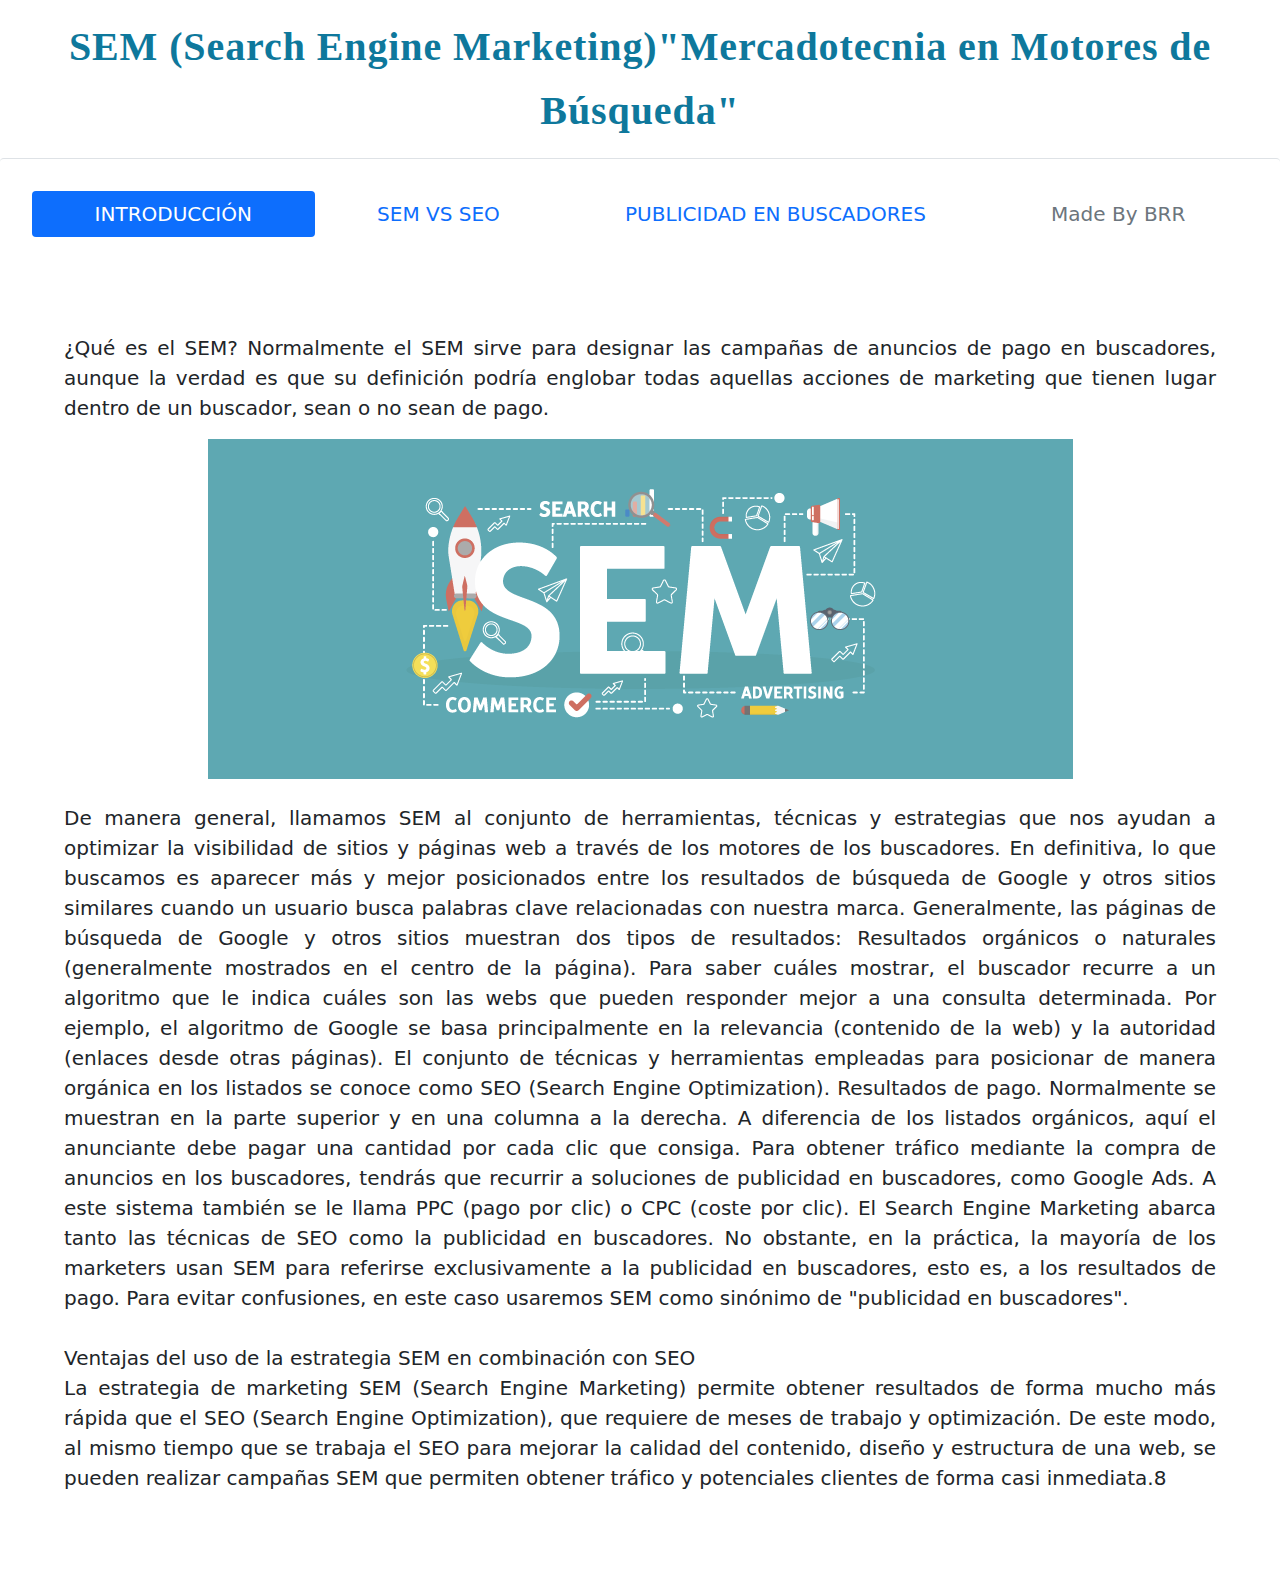
==== index.html @ e19be91e "Versión 1 de la Presentación" ====
<!DOCTYPE html>
<html lang="es">
<head>
    <link rel="stylesheet" href="css/style.css">
    <link rel="stylesheet" href="css/bootstrap.min.css">
    <meta charset="UTF-8">
    <meta http-equiv="X-UA-Compatible" content="IE=edge">
    <meta name="viewport" content="width=device-width, initial-scale=1.0">
    <title>Search Engine Marketing</title>
</head>
<body>
    <h1 class="titulos">SEM (Search Engine Marketing)"Mercadotecnia en Motores de Búsqueda"</h1>
    <div class="navBar">
    <ul class="nav nav-pills nav-fill">
        <li class="nav-item">
          <a class="nav-link active" aria-current="page" href="index.html">INTRODUCCIÓN</a>
        </li>
        <li class="nav-item">
          <a class="nav-link" href="versus.html">SEM VS SEO</a>
        </li>
        <li class="nav-item">
          <a class="nav-link" href="ads.html">PUBLICIDAD EN BUSCADORES</a>
        </li>
        <li class="nav-item">
          <a class="nav-link disabled" href="#" tabindex="-1" aria-disabled="true">Made By BRR</a>
        </li>
      </ul>
    </div>
    <br><br>
    <div class="texto">
        <p class="lead">
        <strong>¿Qué es el SEM?</strong>
        Normalmente el SEM sirve para designar las campañas de anuncios de pago en buscadores, aunque la verdad es que su definición podría englobar todas aquellas acciones de marketing que tienen lugar dentro de un buscador, sean o no sean de pago.
        </p>
        <div class="imagenes"><img src="img/que-es-sem.png" class="img-fluid" alt="QUÉ ES SEM?"></div>
        <br>
        <p class="lead">
            De manera general, llamamos SEM al conjunto de herramientas, técnicas y estrategias que nos ayudan a optimizar la visibilidad de sitios y páginas web a través de los motores de los buscadores. En definitiva, lo que buscamos es aparecer más y mejor posicionados entre los resultados de búsqueda de Google y otros sitios similares cuando un usuario busca palabras clave relacionadas con nuestra marca.

            Generalmente, las páginas de búsqueda de Google y otros sitios muestran dos tipos de resultados:

            Resultados orgánicos o naturales (generalmente mostrados en el centro de la página). Para saber cuáles mostrar, el buscador recurre a un algoritmo que le indica cuáles son las webs que pueden responder mejor a una consulta determinada. Por ejemplo, el algoritmo de Google se basa principalmente en la relevancia (contenido de la web) y la autoridad (enlaces desde otras páginas). El conjunto de técnicas y herramientas empleadas para posicionar de manera orgánica en los listados se conoce como SEO (Search Engine Optimization).

            Resultados de pago. Normalmente se muestran en la parte superior y en una columna a la derecha. A diferencia de los listados orgánicos, aquí el anunciante debe pagar una cantidad por cada clic que consiga. Para obtener tráfico mediante la compra de anuncios en los buscadores, tendrás que recurrir a soluciones de publicidad en buscadores, como Google Ads. A este sistema también se le llama PPC (pago por clic) o CPC (coste por clic).

            El Search Engine Marketing abarca tanto las técnicas de SEO como la publicidad en buscadores. No obstante, en la práctica, la mayoría de los marketers usan SEM para referirse exclusivamente a la publicidad en buscadores, esto es, a los resultados de pago. Para evitar confusiones, en este caso usaremos SEM como sinónimo de "publicidad en buscadores".
            <br><br>
            <strong>Ventajas del uso de la estrategia SEM en combinación con SEO</strong>
            <br>
            La estrategia de marketing SEM (Search Engine Marketing) permite obtener resultados de forma mucho más rápida que el SEO (Search Engine Optimization), que requiere de meses de trabajo y optimización. De este modo, al mismo tiempo que se trabaja el SEO para mejorar la calidad del contenido, diseño y estructura de una web, se pueden realizar campañas SEM que permiten obtener tráfico y potenciales clientes de forma casi inmediata.8​
        </p>
    </div>
</body>
</html>
---- css/style.css ----
@media (min-width: 576px){
.navBar {
    padding: 1.5rem;
    margin-right: 0;
    margin-left: 0;
    border-width: 1px;
    border-top-left-radius: .25rem;
    border-top-right-radius: .25rem;
    }
}
.navBar {
    position: relative;
    padding: 2rem;
    margin: 2rem -.75rem 2;
    border: solid #dee2e6;
    border-width: 1px 0 0;
}
.titulos {
    font-family: 'Roboto Condensed';
    font-weight: bold;
    line-height: 64px;
    letter-spacing: 0.9px;
    color: #0e789c;
    margin-bottom: 15px;
    margin-top: 15px;
    text-align: center;
}
.texto{
    position: relative;
    padding: 4rem;
    margin: -3rem 0 0;
    text-align: justify;
}
a{
    font-size: 1.25rem;
}
.imagenes{
    text-align: center;
}
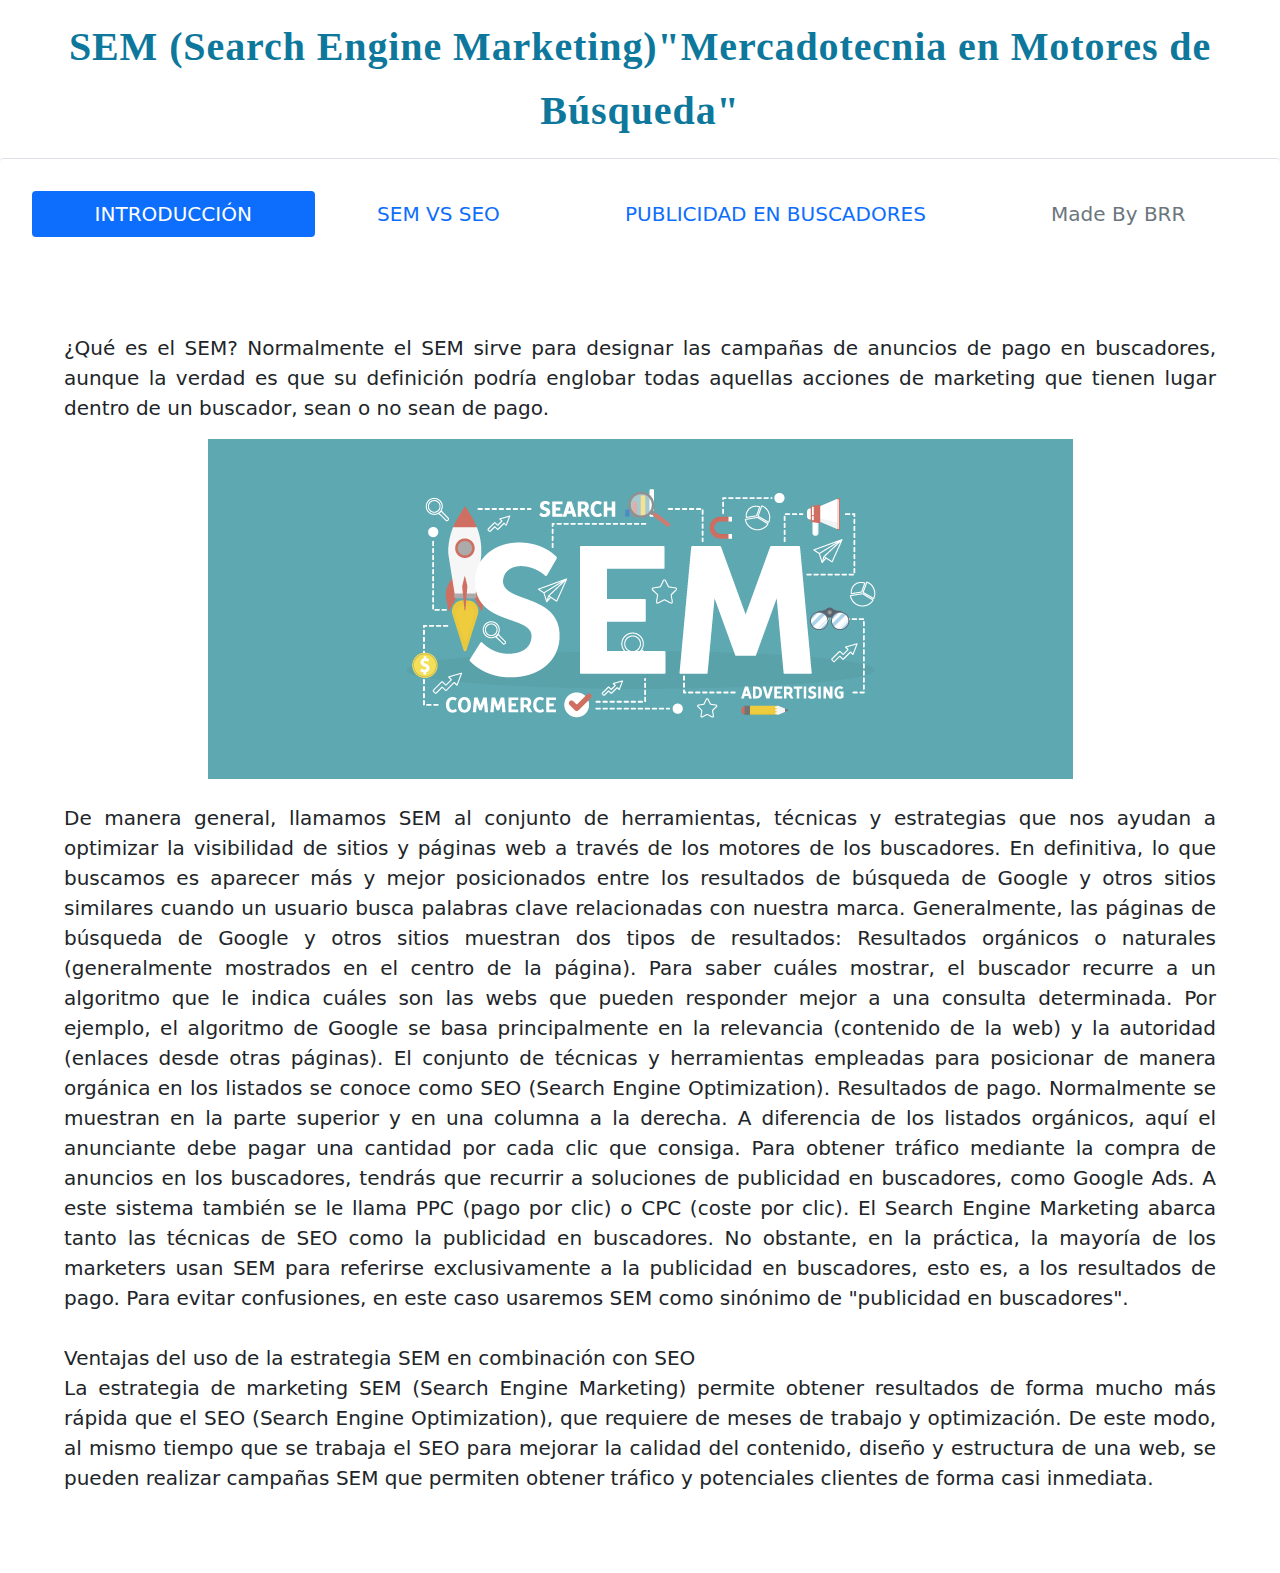
==== commit f498b819: "un 8 borrado xD" ====
--- a/index.html
+++ b/index.html
@@ -47,7 +47,7 @@
             <br><br>
             <strong>Ventajas del uso de la estrategia SEM en combinación con SEO</strong>
             <br>
-            La estrategia de marketing SEM (Search Engine Marketing) permite obtener resultados de forma mucho más rápida que el SEO (Search Engine Optimization), que requiere de meses de trabajo y optimización. De este modo, al mismo tiempo que se trabaja el SEO para mejorar la calidad del contenido, diseño y estructura de una web, se pueden realizar campañas SEM que permiten obtener tráfico y potenciales clientes de forma casi inmediata.8​
+            La estrategia de marketing SEM (Search Engine Marketing) permite obtener resultados de forma mucho más rápida que el SEO (Search Engine Optimization), que requiere de meses de trabajo y optimización. De este modo, al mismo tiempo que se trabaja el SEO para mejorar la calidad del contenido, diseño y estructura de una web, se pueden realizar campañas SEM que permiten obtener tráfico y potenciales clientes de forma casi inmediata.​
         </p>
     </div>
 </body>
--- a/css/style.css
+++ b/css/style.css
@@ -27,7 +27,7 @@
 }
 .texto{
     position: relative;
-    padding: 4rem;
+    padding: 5%;
     margin: -3rem 0 0;
     text-align: justify;
 }
